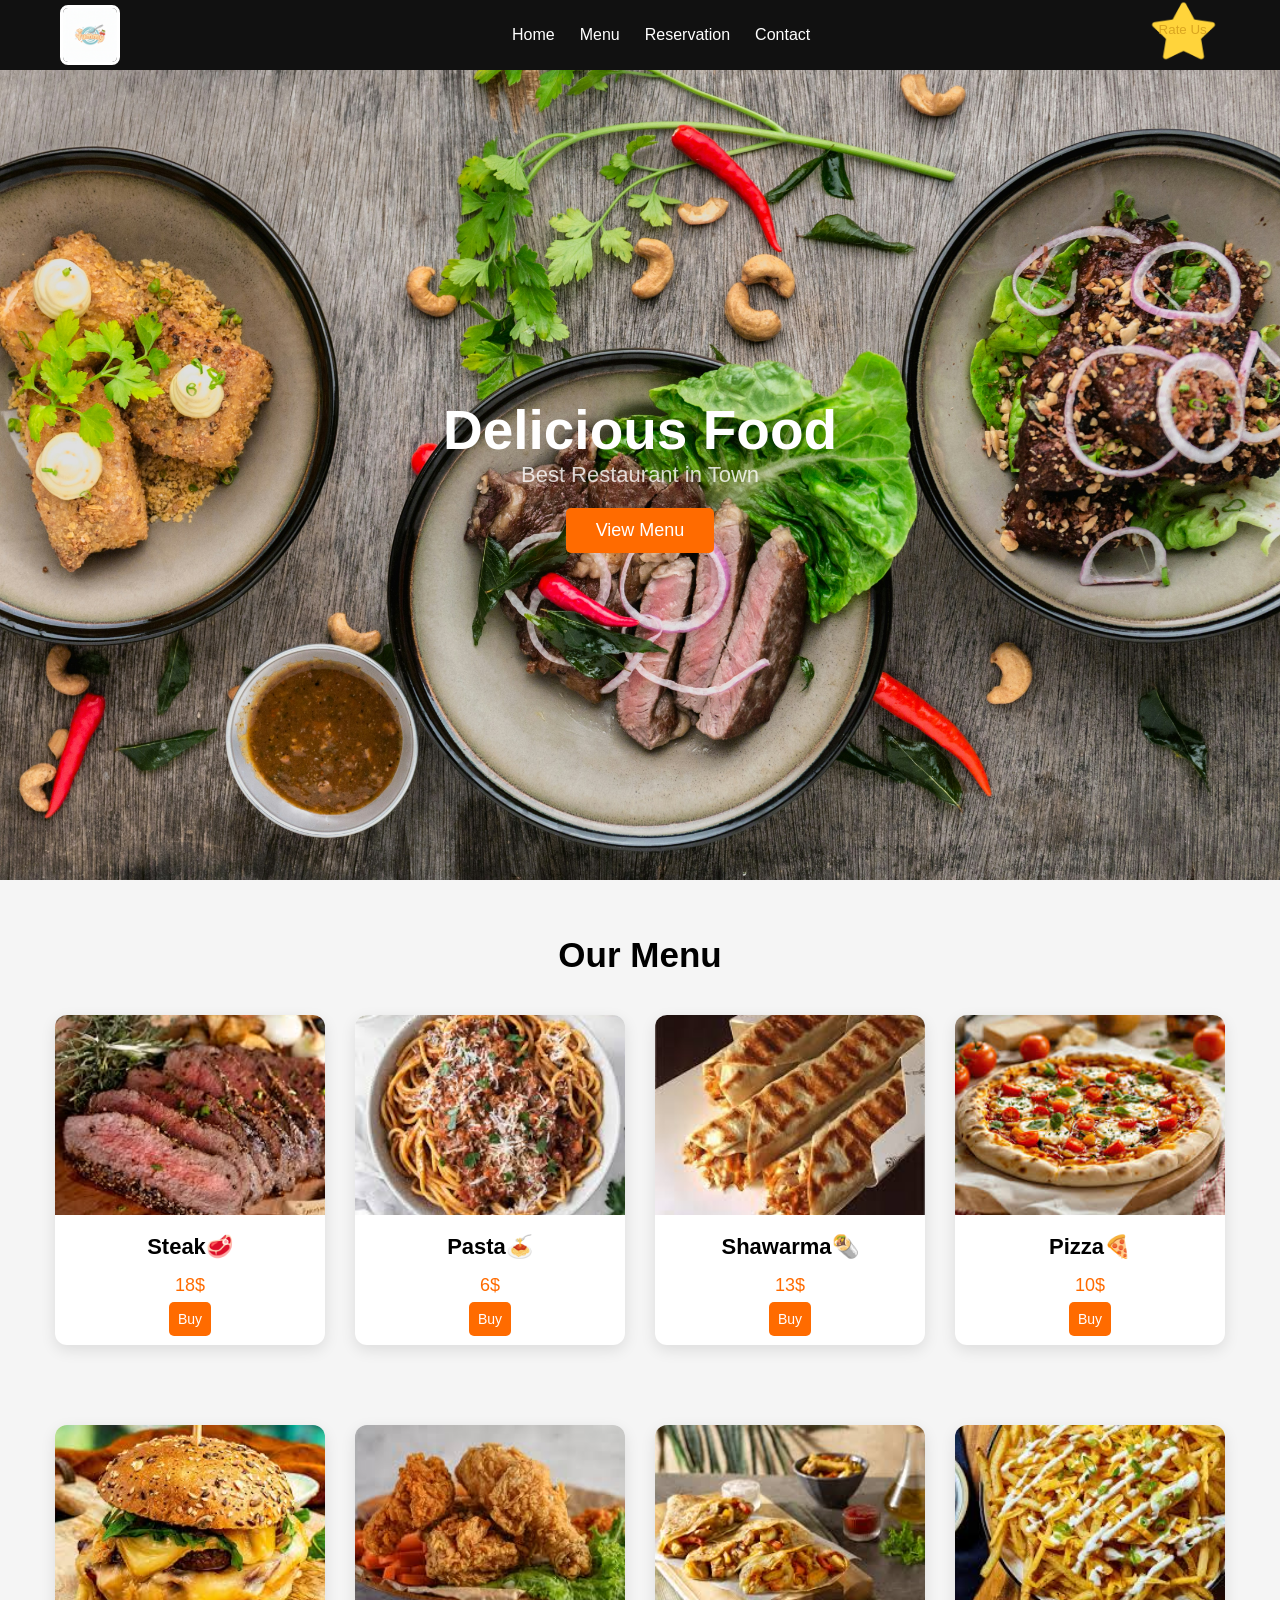
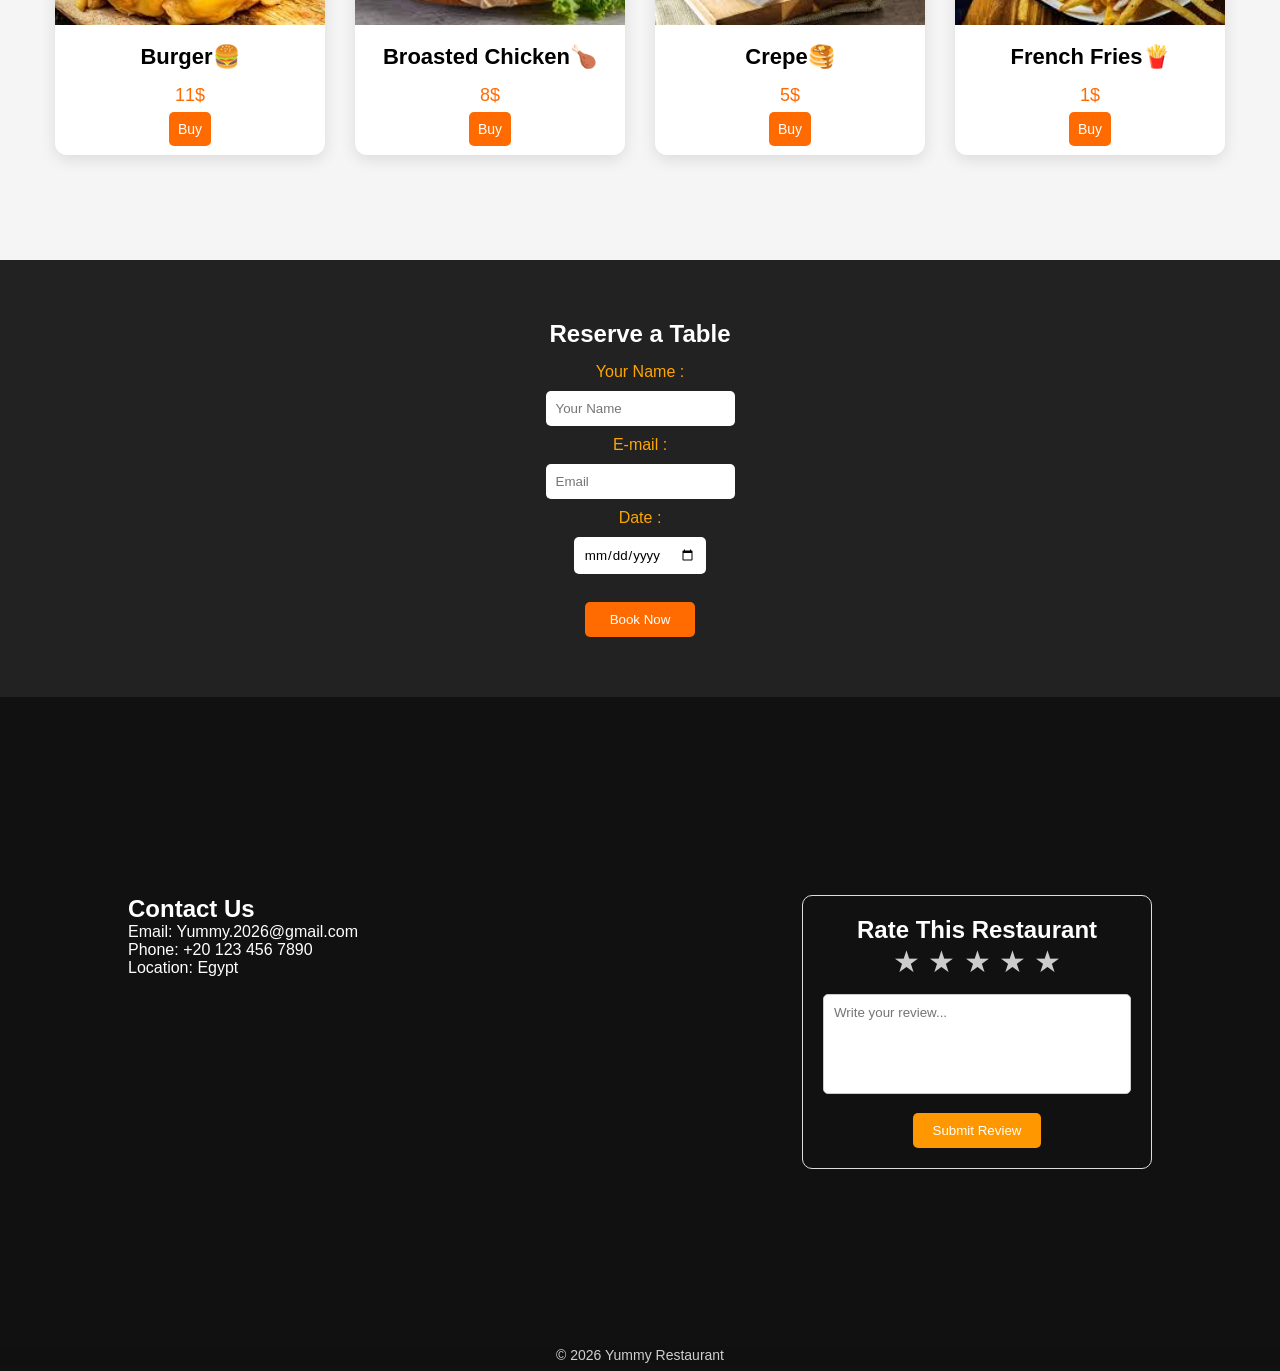
==== index.html @ 119bdc7e "Add files via upload" ====
<!DOCTYPE html>
<html lang="en">

<head>
    <meta charset="UTF-8">
    <meta name="viewport" content="width=device-width, initial-scale=1.0">
    <link rel="stylesheet" href="https://cdnjs.cloudflare.com/ajax/libs/font-awesome/6.5.0/css/all.min.css">
    <link rel="stylesheet" href="project.css">
    <title>Yummy Restaurant</title>
</head>

<body>
    <!-- Navbar -->
    <nav>

        <!-- logo -->

        <div class="logo">
            <img src="images/Gemini_Generated_Image_qrke1xqrke1xqrke.png" alt="Yummy logo">
        </div>

        <!-- navigation -->

        <ul class="navigation links">

            <li><a href="#home">Home</a></li>
            <li><a href="#menu">Menu</a></li>
            <li><a href="#reservation">Reservation</a></li>
            <li><a href="#contact">Contact</a></li>



        </ul>

        <!-- star logo -->

        <div class="rate">
            <a href=" #rate"><img src="images/star-logo.png " alt="star-rate"></a>

            <a href="#rate">
                <p>Rate Us</p>
            </a>

        </div>

    </nav>

    <!-- sections -->
    <main>

        <!-- section 1 -->

        <section class="section-home " id="home">

            <h1>Delicious Food</h1>
            <p>Best Restaurant in Town</p>

            <button><a href="#menu">View Menu</a></button>

        </section>

        <!-- section 2 -->

        <section class="section-menu " id="menu">
            <h2>Our Menu</h2>

            <div class="food-container ">

                <div class="food-card ">
                    <img src="images/steak.jfif " alt="steak ">
                    <h3>Steak🥩</h3>
                    <p class="price ">18$</p>
                    <button>Buy</button>
                </div>

                <div class="food-card ">
                    <img src="images/pasta.jfif " alt="Pasta🍝 ">
                    <h3>Pasta🍝</h3>
                    <p class="price ">6$</p>
                    <button>Buy</button>
                </div>

                <div class="food-card ">
                    <img src="images/shawarma.jfif " alt="Shawarma🌯 ">
                    <h3>Shawarma🌯</h3>
                    <p class="price ">13$</p>
                    <button>Buy</button>
                </div>

                <div class="food-card ">
                    <img src="images/pizza1.jfif " alt="Pizza🍕 ">
                    <h3>Pizza🍕</h3>
                    <p class="price ">10$</p>
                    <button>Buy</button>
                </div>

                <div class="food-card ">
                    <img src="images/burger1.jfif " alt="Burger🍔 ">
                    <h3>Burger🍔</h3>
                    <p class="price ">11$</p>
                    <button>Buy</button>
                </div>

                <div class="food-card ">
                    <img src="images/brost.jfif " alt="Broasted Chicken🍗 ">
                    <h3>Broasted Chicken🍗</h3>
                    <p class="price ">8$</p>
                    <button>Buy</button>
                </div>

                <div class="food-card ">
                    <img src="images/crepe.jfif " alt="Crepe🥞 ">
                    <h3>Crepe🥞</h3>
                    <p class="price ">5$</p>
                    <button>Buy</button>
                </div>

                <div class="food-card ">
                    <img src="images/french fries.jfif " alt=" French Fries ">
                    <h3> French Fries🍟</h3>
                    <p class="price ">1$</p>
                    <button>Buy</button>
                </div>

            </div>
        </section>

        <!-- Section 3 -->

        <section class="reserve" id="reservation">

            <h2>Reserve a Table</h2>

            <form>
                <label for="YName ">Your Name : </label><br>
                <input type="text " placeholder="Your Name " required><br>

                <label for="E-mail ">E-mail : </label><br>
                <input type="email " placeholder="Email " required><br>

                <label for="date">Date : </label><br>
                <input type="date" required><br><br>

                <button>Book Now</button>

            </form>

        </section>

    </main>

    <!-- Footer -->

    <footer class="footer">

        <div class="footer-container">

            <div class="contact" id="contact">
                <h2>Contact Us</h2>
                <p>Email: Yummy.2026@gmail.com</p>
                <p>Phone: +20 123 456 7890</p>
                <p>Location: Egypt</p>
            </div>

            <!-- rate -->

            <form class="review-form" id="rate">
                <h2>Rate This Restaurant</h2>

                <!-- Stars Rating -->
                <div class="rating">
                    <input type="radio" name="star" id="star5"><label for="star5">★</label>
                    <input type="radio" name="star" id="star4"><label for="star4">★</label>
                    <input type="radio" name="star" id="star3"><label for="star3">★</label>
                    <input type="radio" name="star" id="star2"><label for="star2">★</label>
                    <input type="radio" name="star" id="star1"><label for="star1">★</label>
                </div>

                <!-- Review -->
                <textarea placeholder="Write your review..."></textarea>

                <!-- Submit -->
                <button type="submit">Submit Review</button>
            </form>

    </footer>

    <p class="copy-right ">© 2026 Yummy Restaurant</p>

</body>

</html>
---- project.css ----
* {
    margin: 0;
    padding: 0;
    box-sizing: border-box;
    font-family: Arial, Helvetica, sans-serif;
}

body {
    background-color: #111;
}


/* Navbar*/

.logo img {
    display: flex;
    height: 60px;
    width: 60px;
    border: solid;
    border-radius: 8px;
}

nav {
    width: 100%;
    height: 70px;
    background-color: #111;
    color: white;
    position: sticky;
    top: 0;
    display: flex;
    justify-content: space-between;
    padding: 20px 60px;
    align-items: center;
}

nav ul {
    display: flex;
    list-style-type: none;
    gap: 25px;
    justify-content: center;
    align-items: center;
    position: absolute;
    left: 40%;
}

nav ul li a {
    text-decoration: none;
    color: white;
    transition: 0.3s;
}

.rate img {
    margin-left: auto;
    height: 69px;
    width: 73px;
}

.rate p {
    position: absolute;
    top: 50%;
    left: 93%;
    transform: translate(-66%, -90%);
    margin: 0;
    font-size: smaller;
    color: goldenrod;
    cursor: pointer;
}


/* Sections */


/* Home*/

.section-home {
    height: 90vh;
    background-image: url(images/background.jfif);
    background-size: cover;
    background-position: center;
    background-repeat: no-repeat;
    color: white;
    display: flex;
    flex-direction: column;
    justify-content: center;
    align-items: center;
    transition: 0.4s;
}

.section-home h1 {
    font-size: 55px;
}

.section-home p {
    font-size: 22px;
    opacity: 0.8;
}

.section-home button {
    margin-top: 20px;
    padding: 12px 30px;
    border: none;
    background: #ff6b00;
    font-size: 18px;
    cursor: pointer;
    border-radius: 5px;
    transition: transform 0.5s;
}

.section-home button a {
    text-decoration: none;
    color: white;
}


/* Menu */

.section-menu {
    background-color: #f5f5f5;
    padding: 55px;
    text-align: center;
}

.section-menu h2 {
    margin-bottom: 40px;
    font-size: 35px;
}

.food-container {
    display: grid;
    grid-template-columns: repeat( auto-fit, minmax(250px, 1fr));
    gap: 30px;
}

.food-card {
    width: 100%;
    height: 330px;
    background-color: white;
    border-radius: 12px;
    overflow: hidden;
    box-shadow: 0 5px 15px rgba(0, 0, 0, 0.1);
    margin-bottom: 50px;
    transition: transform 0.5s;
}

.food-card img {
    width: 100%;
    height: 200px;
    object-fit: cover;
}

.food-card h3 {
    font-size: 22px;
    padding: 15px;
}

.price {
    font-size: 18px;
    color: #FF6B00;
    padding-bottom: 6px;
}

.food-card button {
    margin-bottom: 5px;
    padding: 9px;
    border: none;
    background: #ff6b00;
    color: white;
    font-size: 14px;
    cursor: pointer;
    border-radius: 5px;
}


/* Reservation */

.reserve {
    background-color: #222;
    color: white;
    padding: 60px;
    text-align: center;
}

.reserve h2 {
    padding-bottom: 15px;
}

.reserve label {
    color: orange;
}

.reserve input {
    padding: 10px;
    margin: 10px;
    border: none;
    border-radius: 5px;
}

.reserve button {
    padding: 10px 25px;
    background: #ff6b00;
    color: white;
    border: none;
    border-radius: 5px;
    cursor: pointer;
    transition: transform 0.5s;
}


/* Footer */


/* reviewform */

.review-form {
    width: 350px;
    margin: 0;
    padding: 20px;
    border: 1px solid #ddd;
    border-radius: 10px;
    font-family: Arial;
    text-align: center;
}

.rating {
    direction: rtl;
    font-size: 30px;
    margin-bottom: 15px;
}

.rating input {
    display: none;
}

.rating label {
    color: #ccc;
    cursor: pointer;
}

.rating input:checked~label {
    color: gold;
}

.rating label:hover,
.rating label:hover~label {
    color: gold;
}

textarea {
    width: 100%;
    height: 100px;
    margin-bottom: 15px;
    padding: 10px;
    border-radius: 5px;
    border: 1px solid #ccc;
    resize: none;
}

button {
    background: #ff9800;
    color: white;
    border: none;
    padding: 10px 20px;
    border-radius: 5px;
    cursor: pointer;
}

button:hover {
    background: #e68900;
}

.footer {
    width: 100%;
    height: 70vh;
    background-color: #111;
    color: white;
    display: flex;
    justify-content: center;
    align-items: center;
    padding-top: 40px;
    overflow: hidden;
}

.footer-container {
    display: flex;
    justify-content: space-between;
    align-items: flex-start;
    gap: 50px;
    width: 80%;
    transition: transform 0.5s;
    cursor: pointer;
}

.copy-right {
    background-color: #111;
    color: white;
    margin: 20px 0 8px;
    font-size: 14px;
    display: flex;
    justify-content: center;
    align-items: center;
    opacity: 0.8;
}


/* body hover*/

.navigation li a:hover {
    color: orange;
}

.section-home button:hover {
    transform: scale(1.1);
}

.food-card:hover {
    transform: scale(1.1) translateY(-25px);
}

.reserve button:hover {
    transform: scale(1.1);
}

.contact:hover {
    transform: scale(1.1) translateY(-25px);
    color: #00c6ff;
}

.review-form:hover {
    transform: scale(1.1) translateY(-25px);
    color: #00c6ff;
}
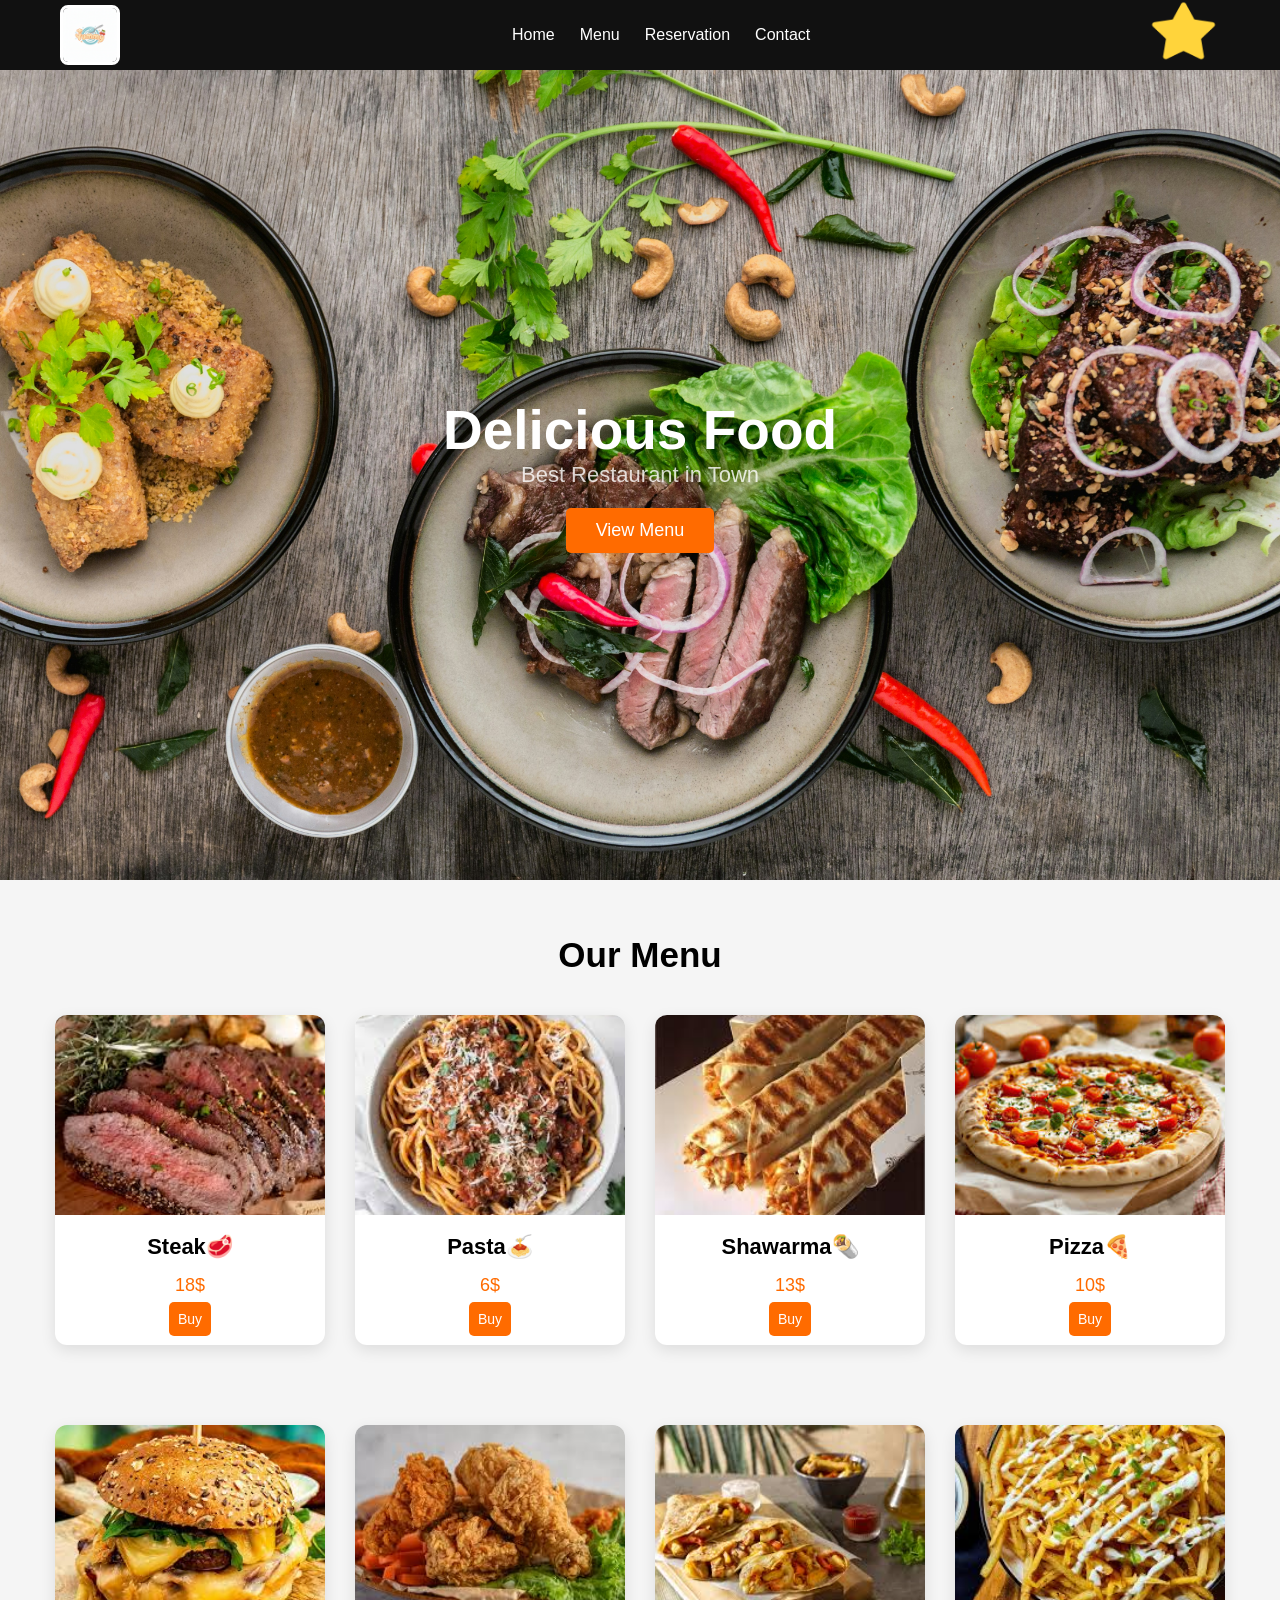
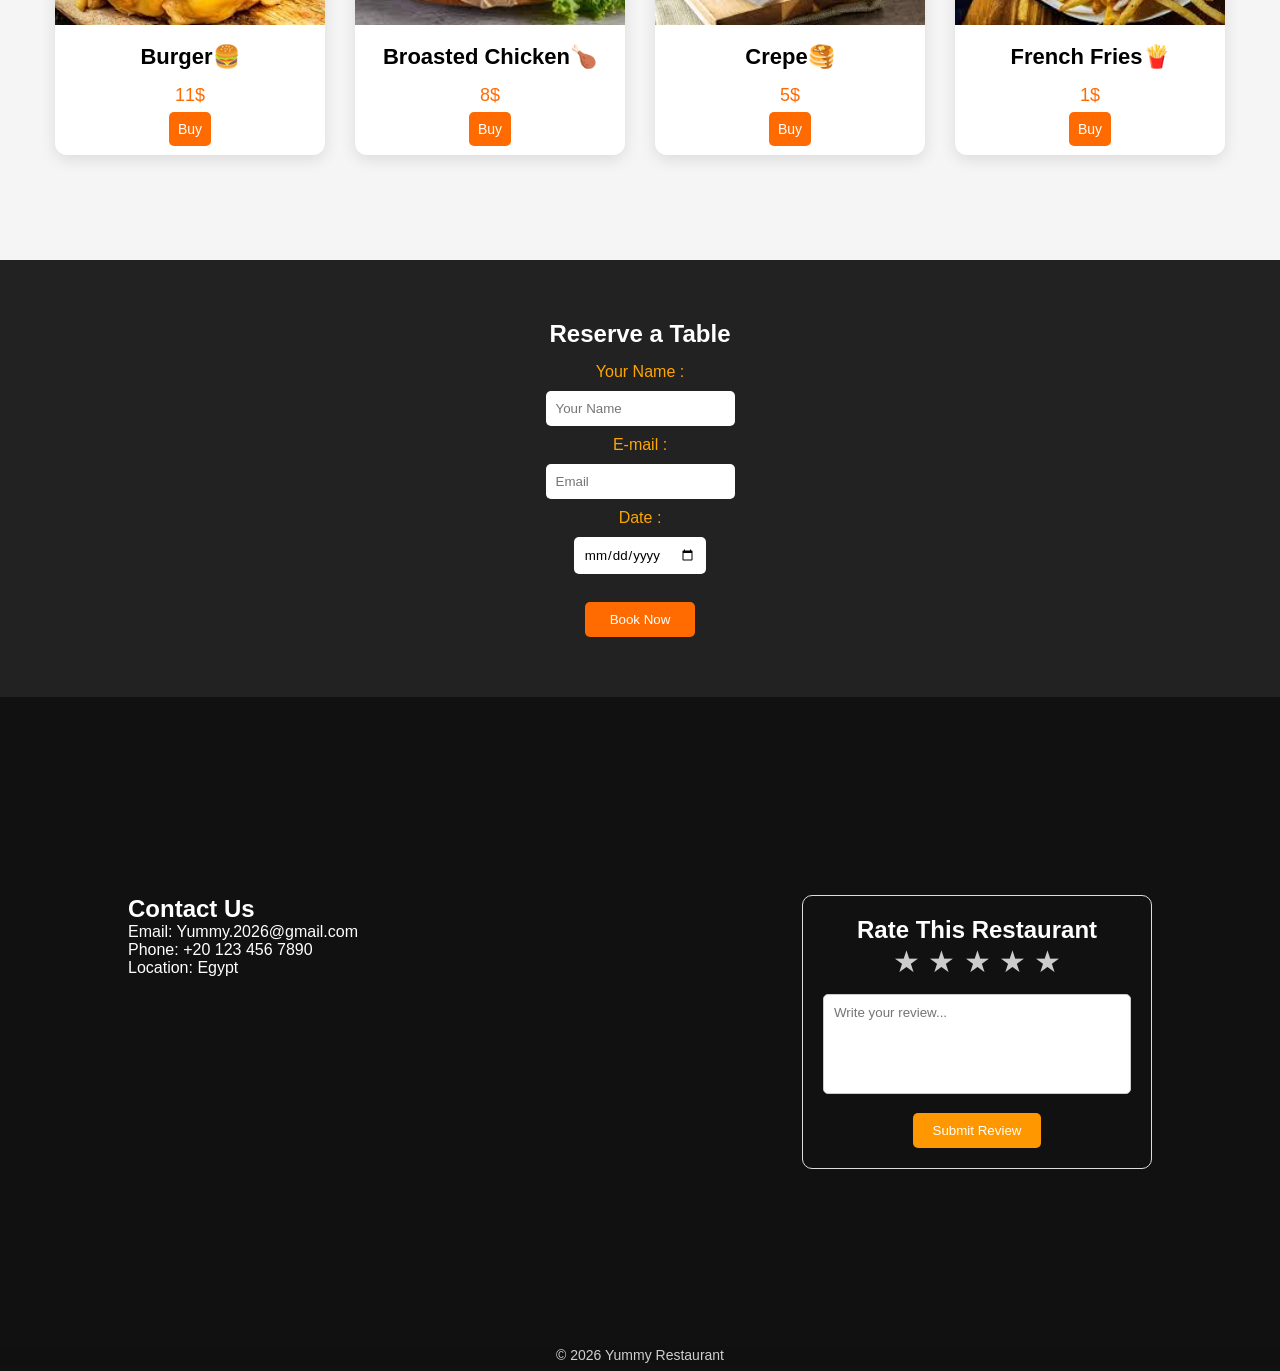
==== commit a8ed7761: "Update index.html" ====
--- a/index.html
+++ b/index.html
@@ -37,9 +37,7 @@
         <div class="rate">
             <a href=" #rate"><img src="images/star-logo.png " alt="star-rate"></a>
 
-            <a href="#rate">
-                <p>Rate Us</p>
-            </a>
+            
 
         </div>
 
@@ -189,4 +187,4 @@
 
 </body>
 
-</html>+</html>
--- a/project.css
+++ b/project.css
@@ -53,17 +53,6 @@
     margin-left: auto;
     height: 69px;
     width: 73px;
-}
-
-.rate p {
-    position: absolute;
-    top: 50%;
-    left: 93%;
-    transform: translate(-66%, -90%);
-    margin: 0;
-    font-size: smaller;
-    color: goldenrod;
-    cursor: pointer;
 }
 
 
@@ -328,4 +317,4 @@
 .review-form:hover {
     transform: scale(1.1) translateY(-25px);
     color: #00c6ff;
-}+}
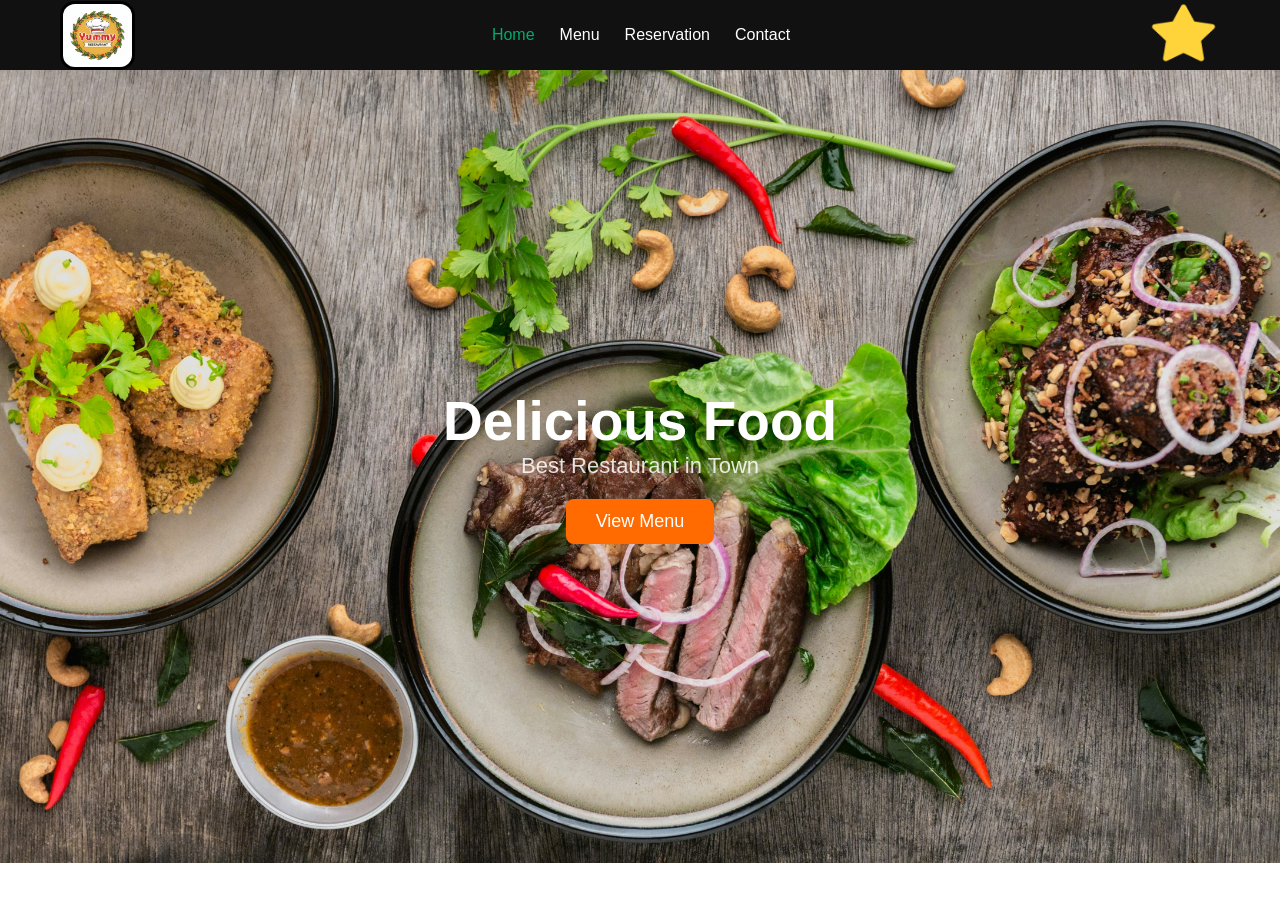
==== commit dcbf335e: "Add files via upload" ====
--- a/index.html
+++ b/index.html
@@ -16,18 +16,17 @@
         <!-- logo -->
 
         <div class="logo">
-            <img src="images/Gemini_Generated_Image_qrke1xqrke1xqrke.png" alt="Yummy logo">
+            <img src="images/Yummy-logo.png" alt="Yummy logo">
         </div>
 
         <!-- navigation -->
 
         <ul class="navigation links">
 
-            <li><a href="#home">Home</a></li>
-            <li><a href="#menu">Menu</a></li>
-            <li><a href="#reservation">Reservation</a></li>
-            <li><a href="#contact">Contact</a></li>
-
+            <li><a class="active" href="index.html">Home</a></li>
+            <li><a href="menu.html" title="Go To Menu">Menu</a></li>
+            <li><a href="reserve.html" title="Go To Reservation">Reservation</a></li>
+            <li><a href="contact.html" title="Go To Contact">Contact</a></li>
 
 
         </ul>
@@ -35,156 +34,25 @@
         <!-- star logo -->
 
         <div class="rate">
-            <a href=" #rate"><img src="images/star-logo.png " alt="star-rate"></a>
-
-            
-
+            <a href="rate.html" title="Go To Rate"><img src=" images/star-logo.png " alt="star-rate "></a>
         </div>
-
     </nav>
 
-    <!-- sections -->
+    <!-- Home Page -->
     <main>
 
-        <!-- section 1 -->
-
-        <section class="section-home " id="home">
+        <section class="section-home " id="home ">
 
             <h1>Delicious Food</h1>
             <p>Best Restaurant in Town</p>
 
-            <button><a href="#menu">View Menu</a></button>
-
-        </section>
-
-        <!-- section 2 -->
-
-        <section class="section-menu " id="menu">
-            <h2>Our Menu</h2>
-
-            <div class="food-container ">
-
-                <div class="food-card ">
-                    <img src="images/steak.jfif " alt="steak ">
-                    <h3>Steak🥩</h3>
-                    <p class="price ">18$</p>
-                    <button>Buy</button>
-                </div>
-
-                <div class="food-card ">
-                    <img src="images/pasta.jfif " alt="Pasta🍝 ">
-                    <h3>Pasta🍝</h3>
-                    <p class="price ">6$</p>
-                    <button>Buy</button>
-                </div>
-
-                <div class="food-card ">
-                    <img src="images/shawarma.jfif " alt="Shawarma🌯 ">
-                    <h3>Shawarma🌯</h3>
-                    <p class="price ">13$</p>
-                    <button>Buy</button>
-                </div>
-
-                <div class="food-card ">
-                    <img src="images/pizza1.jfif " alt="Pizza🍕 ">
-                    <h3>Pizza🍕</h3>
-                    <p class="price ">10$</p>
-                    <button>Buy</button>
-                </div>
-
-                <div class="food-card ">
-                    <img src="images/burger1.jfif " alt="Burger🍔 ">
-                    <h3>Burger🍔</h3>
-                    <p class="price ">11$</p>
-                    <button>Buy</button>
-                </div>
-
-                <div class="food-card ">
-                    <img src="images/brost.jfif " alt="Broasted Chicken🍗 ">
-                    <h3>Broasted Chicken🍗</h3>
-                    <p class="price ">8$</p>
-                    <button>Buy</button>
-                </div>
-
-                <div class="food-card ">
-                    <img src="images/crepe.jfif " alt="Crepe🥞 ">
-                    <h3>Crepe🥞</h3>
-                    <p class="price ">5$</p>
-                    <button>Buy</button>
-                </div>
-
-                <div class="food-card ">
-                    <img src="images/french fries.jfif " alt=" French Fries ">
-                    <h3> French Fries🍟</h3>
-                    <p class="price ">1$</p>
-                    <button>Buy</button>
-                </div>
-
-            </div>
-        </section>
-
-        <!-- Section 3 -->
-
-        <section class="reserve" id="reservation">
-
-            <h2>Reserve a Table</h2>
-
-            <form>
-                <label for="YName ">Your Name : </label><br>
-                <input type="text " placeholder="Your Name " required><br>
-
-                <label for="E-mail ">E-mail : </label><br>
-                <input type="email " placeholder="Email " required><br>
-
-                <label for="date">Date : </label><br>
-                <input type="date" required><br><br>
-
-                <button>Book Now</button>
-
-            </form>
+            <button><a href="menu.html " title="Go To Menu">View Menu</a></button>
 
         </section>
 
     </main>
 
-    <!-- Footer -->
-
-    <footer class="footer">
-
-        <div class="footer-container">
-
-            <div class="contact" id="contact">
-                <h2>Contact Us</h2>
-                <p>Email: Yummy.2026@gmail.com</p>
-                <p>Phone: +20 123 456 7890</p>
-                <p>Location: Egypt</p>
-            </div>
-
-            <!-- rate -->
-
-            <form class="review-form" id="rate">
-                <h2>Rate This Restaurant</h2>
-
-                <!-- Stars Rating -->
-                <div class="rating">
-                    <input type="radio" name="star" id="star5"><label for="star5">★</label>
-                    <input type="radio" name="star" id="star4"><label for="star4">★</label>
-                    <input type="radio" name="star" id="star3"><label for="star3">★</label>
-                    <input type="radio" name="star" id="star2"><label for="star2">★</label>
-                    <input type="radio" name="star" id="star1"><label for="star1">★</label>
-                </div>
-
-                <!-- Review -->
-                <textarea placeholder="Write your review..."></textarea>
-
-                <!-- Submit -->
-                <button type="submit">Submit Review</button>
-            </form>
-
-    </footer>
-
-    <p class="copy-right ">© 2026 Yummy Restaurant</p>
 
 </body>
 
-</html>
+</html>
--- a/project.css
+++ b/project.css
@@ -5,28 +5,21 @@
     font-family: Arial, Helvetica, sans-serif;
 }
 
-body {
-    background-color: #111;
-}
-
 
 /* Navbar*/
 
 .logo img {
     display: flex;
-    height: 60px;
-    width: 60px;
+    height: 69px;
+    width: 75px;
     border: solid;
-    border-radius: 8px;
+    border-radius: 15px;
 }
 
 nav {
     width: 100%;
     height: 70px;
     background-color: #111;
-    color: white;
-    position: sticky;
-    top: 0;
     display: flex;
     justify-content: space-between;
     padding: 20px 60px;
@@ -37,10 +30,6 @@
     display: flex;
     list-style-type: none;
     gap: 25px;
-    justify-content: center;
-    align-items: center;
-    position: absolute;
-    left: 40%;
 }
 
 nav ul li a {
@@ -50,19 +39,29 @@
 }
 
 .rate img {
-    margin-left: auto;
+    display: flex;
     height: 69px;
     width: 73px;
+    transition: transform 0.5s;
+}
+
+.rate img:hover {
+    transform: scale(1.08);
+}
+
+.navigation li a:hover:not(.active) {
+    color: orange;
+}
+
+li a.active {
+    color: #04AA6D;
 }
 
 
-/* Sections */
-
-
-/* Home*/
+/* Home Page */
 
 .section-home {
-    height: 90vh;
+    height: 88.1vh;
     background-image: url(images/background.jfif);
     background-size: cover;
     background-position: center;
@@ -72,7 +71,6 @@
     flex-direction: column;
     justify-content: center;
     align-items: center;
-    transition: 0.4s;
 }
 
 .section-home h1 {
@@ -81,7 +79,7 @@
 
 .section-home p {
     font-size: 22px;
-    opacity: 0.8;
+    opacity: 0.85;
 }
 
 .section-home button {
@@ -91,8 +89,8 @@
     background: #ff6b00;
     font-size: 18px;
     cursor: pointer;
-    border-radius: 5px;
-    transition: transform 0.5s;
+    border-radius: 8px;
+    transition: transform 0.3s;
 }
 
 .section-home button a {
@@ -100,221 +98,7 @@
     color: white;
 }
 
-
-/* Menu */
-
-.section-menu {
-    background-color: #f5f5f5;
-    padding: 55px;
-    text-align: center;
-}
-
-.section-menu h2 {
-    margin-bottom: 40px;
-    font-size: 35px;
-}
-
-.food-container {
-    display: grid;
-    grid-template-columns: repeat( auto-fit, minmax(250px, 1fr));
-    gap: 30px;
-}
-
-.food-card {
-    width: 100%;
-    height: 330px;
-    background-color: white;
-    border-radius: 12px;
-    overflow: hidden;
-    box-shadow: 0 5px 15px rgba(0, 0, 0, 0.1);
-    margin-bottom: 50px;
-    transition: transform 0.5s;
-}
-
-.food-card img {
-    width: 100%;
-    height: 200px;
-    object-fit: cover;
-}
-
-.food-card h3 {
-    font-size: 22px;
-    padding: 15px;
-}
-
-.price {
-    font-size: 18px;
-    color: #FF6B00;
-    padding-bottom: 6px;
-}
-
-.food-card button {
-    margin-bottom: 5px;
-    padding: 9px;
-    border: none;
-    background: #ff6b00;
-    color: white;
-    font-size: 14px;
-    cursor: pointer;
-    border-radius: 5px;
-}
-
-
-/* Reservation */
-
-.reserve {
-    background-color: #222;
-    color: white;
-    padding: 60px;
-    text-align: center;
-}
-
-.reserve h2 {
-    padding-bottom: 15px;
-}
-
-.reserve label {
-    color: orange;
-}
-
-.reserve input {
-    padding: 10px;
-    margin: 10px;
-    border: none;
-    border-radius: 5px;
-}
-
-.reserve button {
-    padding: 10px 25px;
-    background: #ff6b00;
-    color: white;
-    border: none;
-    border-radius: 5px;
-    cursor: pointer;
-    transition: transform 0.5s;
-}
-
-
-/* Footer */
-
-
-/* reviewform */
-
-.review-form {
-    width: 350px;
-    margin: 0;
-    padding: 20px;
-    border: 1px solid #ddd;
-    border-radius: 10px;
-    font-family: Arial;
-    text-align: center;
-}
-
-.rating {
-    direction: rtl;
-    font-size: 30px;
-    margin-bottom: 15px;
-}
-
-.rating input {
-    display: none;
-}
-
-.rating label {
-    color: #ccc;
-    cursor: pointer;
-}
-
-.rating input:checked~label {
-    color: gold;
-}
-
-.rating label:hover,
-.rating label:hover~label {
-    color: gold;
-}
-
-textarea {
-    width: 100%;
-    height: 100px;
-    margin-bottom: 15px;
-    padding: 10px;
-    border-radius: 5px;
-    border: 1px solid #ccc;
-    resize: none;
-}
-
-button {
-    background: #ff9800;
-    color: white;
-    border: none;
-    padding: 10px 20px;
-    border-radius: 5px;
-    cursor: pointer;
-}
-
-button:hover {
-    background: #e68900;
-}
-
-.footer {
-    width: 100%;
-    height: 70vh;
-    background-color: #111;
-    color: white;
-    display: flex;
-    justify-content: center;
-    align-items: center;
-    padding-top: 40px;
-    overflow: hidden;
-}
-
-.footer-container {
-    display: flex;
-    justify-content: space-between;
-    align-items: flex-start;
-    gap: 50px;
-    width: 80%;
-    transition: transform 0.5s;
-    cursor: pointer;
-}
-
-.copy-right {
-    background-color: #111;
-    color: white;
-    margin: 20px 0 8px;
-    font-size: 14px;
-    display: flex;
-    justify-content: center;
-    align-items: center;
-    opacity: 0.8;
-}
-
-
-/* body hover*/
-
-.navigation li a:hover {
-    color: orange;
-}
-
 .section-home button:hover {
-    transform: scale(1.1);
-}
-
-.food-card:hover {
-    transform: scale(1.1) translateY(-25px);
-}
-
-.reserve button:hover {
-    transform: scale(1.1);
-}
-
-.contact:hover {
-    transform: scale(1.1) translateY(-25px);
-    color: #00c6ff;
-}
-
-.review-form:hover {
-    transform: scale(1.1) translateY(-25px);
-    color: #00c6ff;
-}
+    transform: scale(1.05);
+    background: #8b0000;
+}
